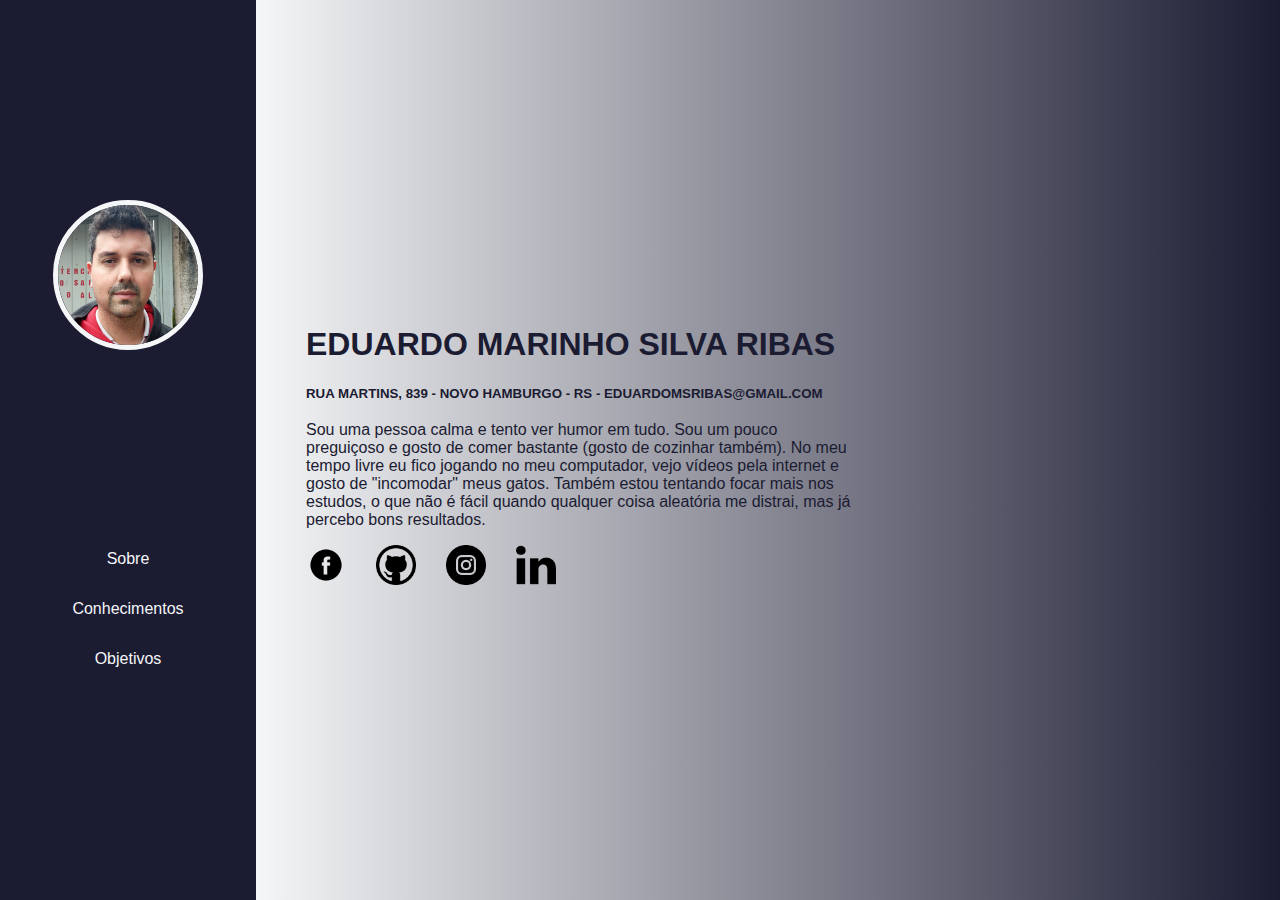
==== index.html @ 6b5035ff "corrigido insta" ====
<!DOCTYPE html>
<html lang="pt-br">
<head>
    <link rel="stylesheet" href="styles/styles.css">
    <meta charset="UTF-8">
    <meta name="viewport" content="width=device-width, initial-scale=1.0">
    <title>Sobre</title>
</head>
<body>
    <div class="blocoUm">
        <img class="foto" src="assets/1675104763226.jpeg" alt="Eduardo">
        <nav>
            <a href="index.html">Sobre</a>
            <a href="conhecimentos.html">Conhecimentos</a>
            <a href="objetivos.html">Objetivos</a>
        </nav>
    </div>
    <div class="blocoDois">
        <div class="dadosPessoais">
            <h1>EDUARDO MARINHO SILVA RIBAS</h1>
            <h5>RUA MARTINS, 839 - NOVO HAMBURGO - RS - EDUARDOMSRIBAS@GMAIL.COM</h5>
        </div>
        <p class="textos">Sou uma pessoa calma e tento ver humor em tudo.
            Sou um pouco preguiçoso e gosto de comer bastante (gosto de cozinhar também).
            No meu tempo livre eu fico jogando no meu computador, vejo vídeos pela internet
            e gosto de "incomodar" meus gatos. Também estou tentando focar mais nos estudos,
            o que não é fácil quando qualquer coisa aleatória me distrai, mas já percebo bons 
            resultados. 
        </p>
        <nav class="links">
            <a href="https://www.facebook.com/eduardo.ribas.9465" target="_blank"><img class="face" src="assets/facebook.png" alt="Facebook"></a>
            <a href="https://github.com/Edsamn" target="_blank"><img class="github" src="assets/github_logo_icon_143772.png" alt="Github"></a>
            <a href="https://www.instagram.com/edsamn_ss" target="_blank"><img class="insta" src="assets/instagram.png" alt="Instagram"></a>
            <a href="https://www.linkedin.com/in/eduardo-marinho-silva-ribas" target="_blank"><img class="linkedin" src="assets/linkedin.png" alt="Linkedin"></a>
        </nav>
    </div>
</body>
</html>
---- styles/styles.css ----
* {
    box-sizing: border-box;
  }

body {
    margin: 0;
    font-family: sans-serif;
    display: flex;
}

.foto {
    width: 150px;
    height: 150px;
    border-radius: 50%;
    object-fit: cover;
    border: #f5f6f7 5px solid;
}

.blocoUm {
    background-color: #1b1b32;
    display: flex;
    flex-direction: column;
    height: 100vh;
    width: 20%;
    align-items: center;
    justify-content: space-evenly;
    min-width: 150px;
}

nav > a {
    color: #f5f6f7;
    display: flex;
    justify-content: space-evenly;
    height: 50px;
    text-decoration: none;
}

.blocoDois {
    width: 80%;
    display: flex;
    flex-direction: column;
    align-items: left;
    justify-content: center;
    padding-left: 50px;
    background: linear-gradient(90deg, #f5f6f7, #1b1b32);
    color: #1b1b32;
}

.dadosPessoais {
    text-align: left;
    height: 100px;
    width: 550px;
}

.textos {
    text-align: left;
    width: 550px;
}

.links {
    display: flex;
    width: 250px;
    justify-content: space-between;
    
}

.github, .insta, .linkedin, .face {
    height: 40px;
    width: 40px;
}

ol {
    list-style-type: upper-latin;
    font-size: 20px;
}

ul {
    font-size: 20px;
}

.conhecimentos, .objetivos {
    font-size: 20px;
}
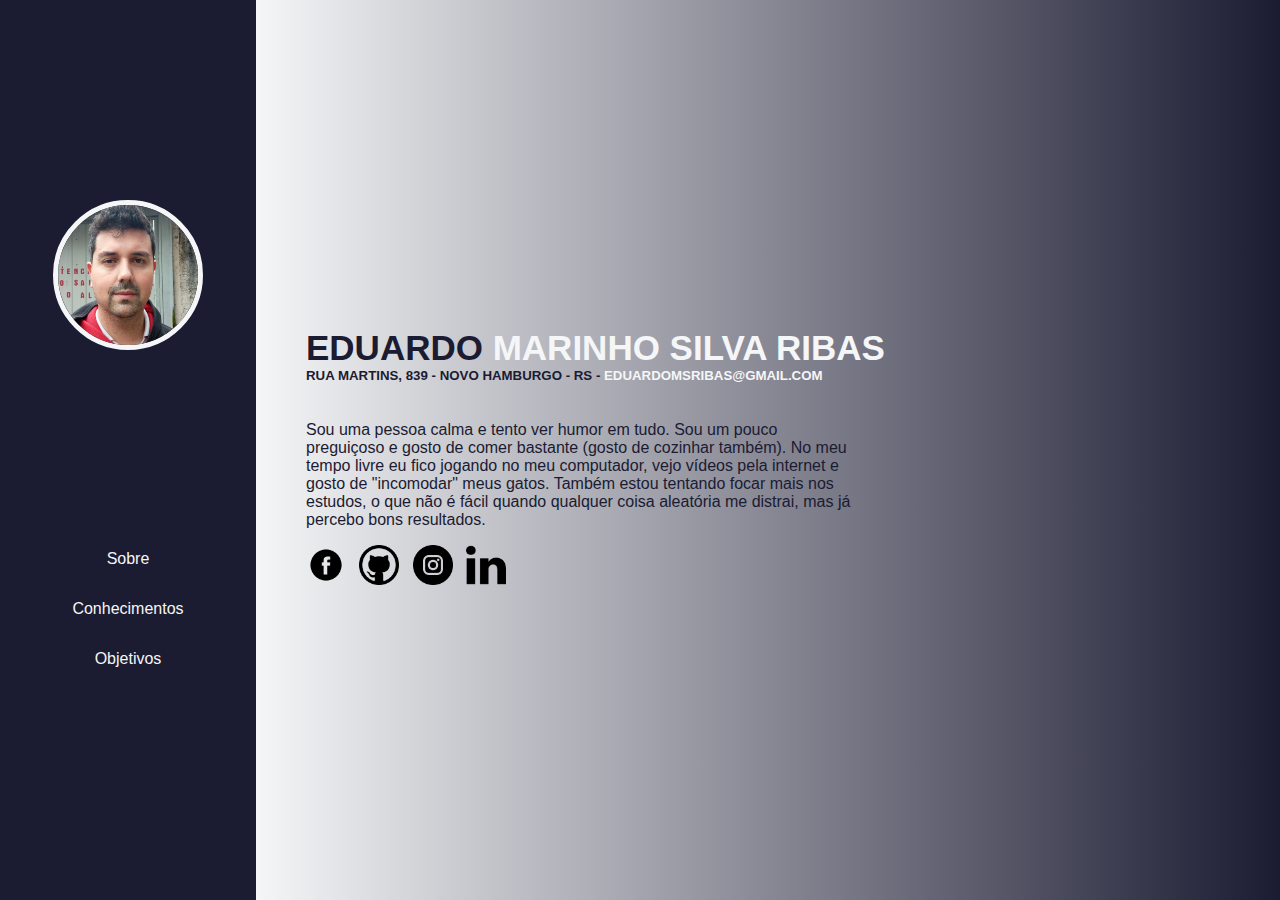
==== commit 67543241: "add span color" ====
--- a/index.html
+++ b/index.html
@@ -15,10 +15,10 @@
             <a href="objetivos.html">Objetivos</a>
         </nav>
     </div>
-    <div class="blocoDois">
+    <main class="blocoDois">
         <div class="dadosPessoais">
-            <h1>EDUARDO MARINHO SILVA RIBAS</h1>
-            <h5>RUA MARTINS, 839 - NOVO HAMBURGO - RS - EDUARDOMSRIBAS@GMAIL.COM</h5>
+            <h1>EDUARDO <span>MARINHO SILVA RIBAS</span></h1>
+            <h5>RUA MARTINS, 839 - NOVO HAMBURGO - RS - <span>EDUARDOMSRIBAS@GMAIL.COM</span></h5>
         </div>
         <p class="textos">Sou uma pessoa calma e tento ver humor em tudo.
             Sou um pouco preguiçoso e gosto de comer bastante (gosto de cozinhar também).
@@ -33,6 +33,6 @@
             <a href="https://www.instagram.com/edsamn_ss" target="_blank"><img class="insta" src="assets/instagram.png" alt="Instagram"></a>
             <a href="https://www.linkedin.com/in/eduardo-marinho-silva-ribas" target="_blank"><img class="linkedin" src="assets/linkedin.png" alt="Linkedin"></a>
         </nav>
-    </div>
+    </main>
 </body>
 </html>--- a/styles/styles.css
+++ b/styles/styles.css
@@ -4,7 +4,7 @@
 
 body {
     margin: 0;
-    font-family: sans-serif;
+    font-family: Helvetica, sans-serif;
     display: flex;
 }
 
@@ -21,7 +21,7 @@
     display: flex;
     flex-direction: column;
     height: 100vh;
-    width: 20%;
+    width: 20vw;
     align-items: center;
     justify-content: space-evenly;
     min-width: 150px;
@@ -36,7 +36,8 @@
 }
 
 .blocoDois {
-    width: 80%;
+    width: 80vw;
+    height: 100vh;
     display: flex;
     flex-direction: column;
     align-items: left;
@@ -48,20 +49,32 @@
 
 .dadosPessoais {
     text-align: left;
-    height: 100px;
-    width: 550px;
+}
+
+h1 {
+    margin-bottom: 0;
+    font-size: 35px;
+}
+
+h5 {
+    margin-top: 0;
+}
+
+span {
+    color: #f5f6f7;
 }
 
 .textos {
     text-align: left;
-    width: 550px;
+    min-width: 200px;
+    max-width: 550px;
+    height: fit-content;
 }
 
 .links {
     display: flex;
-    width: 250px;
+    width: 200px;
     justify-content: space-between;
-    
 }
 
 .github, .insta, .linkedin, .face {
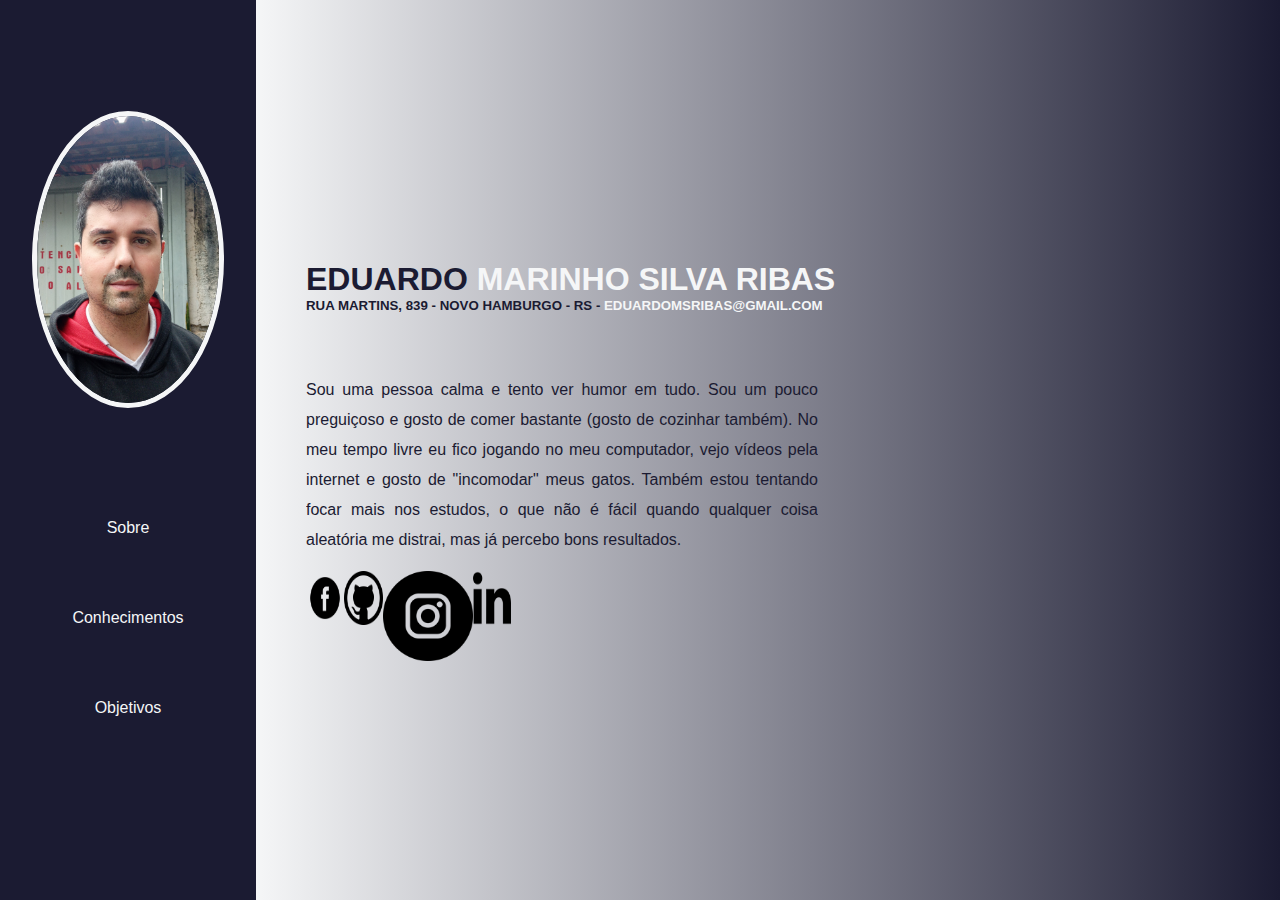
==== commit ca76b716: "commit" ====
--- a/index.html
+++ b/index.html
@@ -18,7 +18,7 @@
     <main class="blocoDois">
         <div class="dadosPessoais">
             <h1>EDUARDO <span>MARINHO SILVA RIBAS</span></h1>
-            <h5>RUA MARTINS, 839 - NOVO HAMBURGO - RS - <span>EDUARDOMSRIBAS@GMAIL.COM</span></h5>
+            <h5>RUA MARTINS, 839 - NOVO HAMBURGO - RS - <span><a href="mailto:eduardomsribas@gmail.com">EDUARDOMSRIBAS@GMAIL.COM</a></span></h5>
         </div>
         <p class="textos">Sou uma pessoa calma e tento ver humor em tudo.
             Sou um pouco preguiçoso e gosto de comer bastante (gosto de cozinhar também).
@@ -30,7 +30,7 @@
         <nav class="links">
             <a href="https://www.facebook.com/eduardo.ribas.9465" target="_blank"><img class="face" src="assets/facebook.png" alt="Facebook"></a>
             <a href="https://github.com/Edsamn" target="_blank"><img class="github" src="assets/github_logo_icon_143772.png" alt="Github"></a>
-            <a href="https://www.instagram.com/edsamn_ss" target="_blank"><img class="insta" src="assets/instagram.png" alt="Instagram"></a>
+            <a href="https://www.instagram.com/edsamn_ss" target="_blank"><img class=".insta" src="assets/instagram.png" alt="Instagram"></a>
             <a href="https://www.linkedin.com/in/eduardo-marinho-silva-ribas" target="_blank"><img class="linkedin" src="assets/linkedin.png" alt="Linkedin"></a>
         </nav>
     </main>
--- a/styles/styles.css
+++ b/styles/styles.css
@@ -4,13 +4,13 @@
 
 body {
     margin: 0;
-    font-family: Helvetica, sans-serif;
+    font-family: sans-serif;
     display: flex;
 }
 
 .foto {
-    width: 150px;
-    height: 150px;
+    width: 15vw;
+    height: 33vh;
     border-radius: 50%;
     object-fit: cover;
     border: #f5f6f7 5px solid;
@@ -24,15 +24,24 @@
     width: 20vw;
     align-items: center;
     justify-content: space-evenly;
-    min-width: 150px;
 }
 
 nav > a {
     color: #f5f6f7;
     display: flex;
     justify-content: space-evenly;
-    height: 50px;
+    height: 10vh;
+    width: 20vw;
     text-decoration: none;
+}
+
+a:hover {
+    color: gray;
+}
+
+h5 > span > a {
+    text-decoration: none;
+    color: #f5f6f7;;
 }
 
 .blocoDois {
@@ -49,11 +58,14 @@
 
 .dadosPessoais {
     text-align: left;
+    width: 50vw;
+    height: 15vh;
+    overflow: auto;
 }
 
 h1 {
     margin-bottom: 0;
-    font-size: 35px;
+    font-size: 2em;
 }
 
 h5 {
@@ -64,33 +76,34 @@
     color: #f5f6f7;
 }
 
-.textos {
-    text-align: left;
-    min-width: 200px;
-    max-width: 550px;
+.textos, .conhecimentos, .objetivos {
+    text-align: justify;
+    max-width: 40vw;
     height: fit-content;
+    margin-top: 0;
+    overflow: auto;
 }
 
 .links {
     display: flex;
-    width: 200px;
-    justify-content: space-between;
+    width: 15vw;
+    height: 10vh;
+    cursor: pointer;
 }
 
 .github, .insta, .linkedin, .face {
-    height: 40px;
-    width: 40px;
+    height: 6vh;
+    width: 3vw;
 }
 
 ol {
     list-style-type: upper-latin;
-    font-size: 20px;
 }
 
-ul {
-    font-size: 20px;
+.conhecimentos, .objetivos, ul, ol {
+    font-size: 1.2em;
 }
 
-.conhecimentos, .objetivos {
-    font-size: 20px;
+p, ul, ol {
+    line-height: 30px;
 }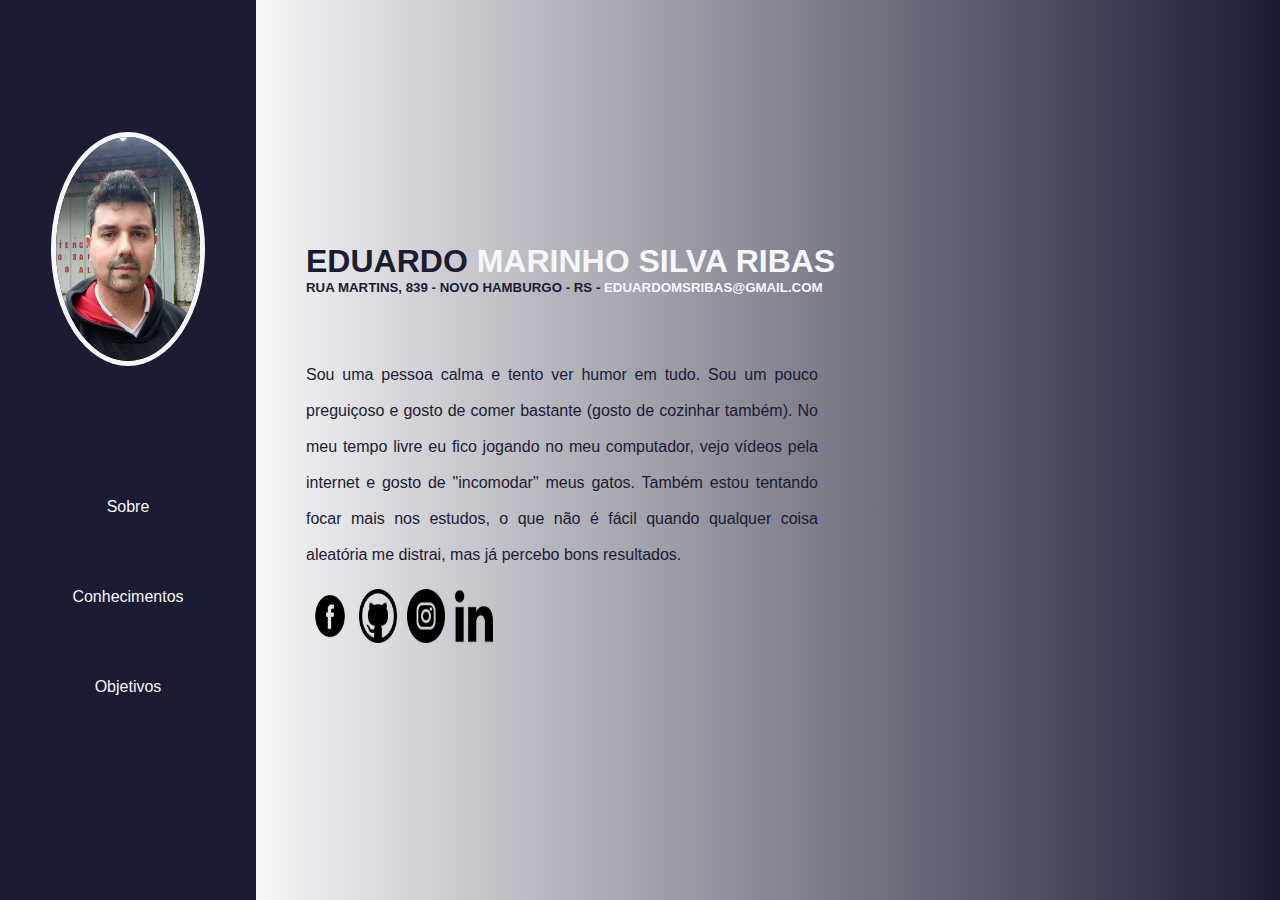
==== commit 5e7ae51b: "commit" ====
--- a/index.html
+++ b/index.html
@@ -28,10 +28,10 @@
             resultados. 
         </p>
         <nav class="links">
-            <a href="https://www.facebook.com/eduardo.ribas.9465" target="_blank"><img class="face" src="assets/facebook.png" alt="Facebook"></a>
-            <a href="https://github.com/Edsamn" target="_blank"><img class="github" src="assets/github_logo_icon_143772.png" alt="Github"></a>
-            <a href="https://www.instagram.com/edsamn_ss" target="_blank"><img class=".insta" src="assets/instagram.png" alt="Instagram"></a>
-            <a href="https://www.linkedin.com/in/eduardo-marinho-silva-ribas" target="_blank"><img class="linkedin" src="assets/linkedin.png" alt="Linkedin"></a>
+            <a href="https://www.facebook.com/eduardo.ribas.9465" target="_blank"><img class="face" src="assets/facebook.png" alt="Facebook" /></a>
+            <a href="https://github.com/Edsamn" target="_blank"><img class="github" src="assets/github_logo_icon_143772.png" alt="Github" /></a>
+            <a href="https://www.instagram.com/edsamn_ss" target="_blank"><img class="insta" src="assets/instagram.png" alt="Instagram" /></a>
+            <a href="https://www.linkedin.com/in/eduardo-marinho-silva-ribas" target="_blank"><img class="linkedin" src="assets/linkedin.png" alt="Linkedin" /></a>
         </nav>
     </main>
 </body>
--- a/styles/styles.css
+++ b/styles/styles.css
@@ -9,8 +9,8 @@
 }
 
 .foto {
-    width: 15vw;
-    height: 33vh;
+    width: 12vw;
+    height: 26vh;
     border-radius: 50%;
     object-fit: cover;
     border: #f5f6f7 5px solid;
@@ -105,5 +105,5 @@
 }
 
 p, ul, ol {
-    line-height: 30px;
+    line-height: 4vh;
 }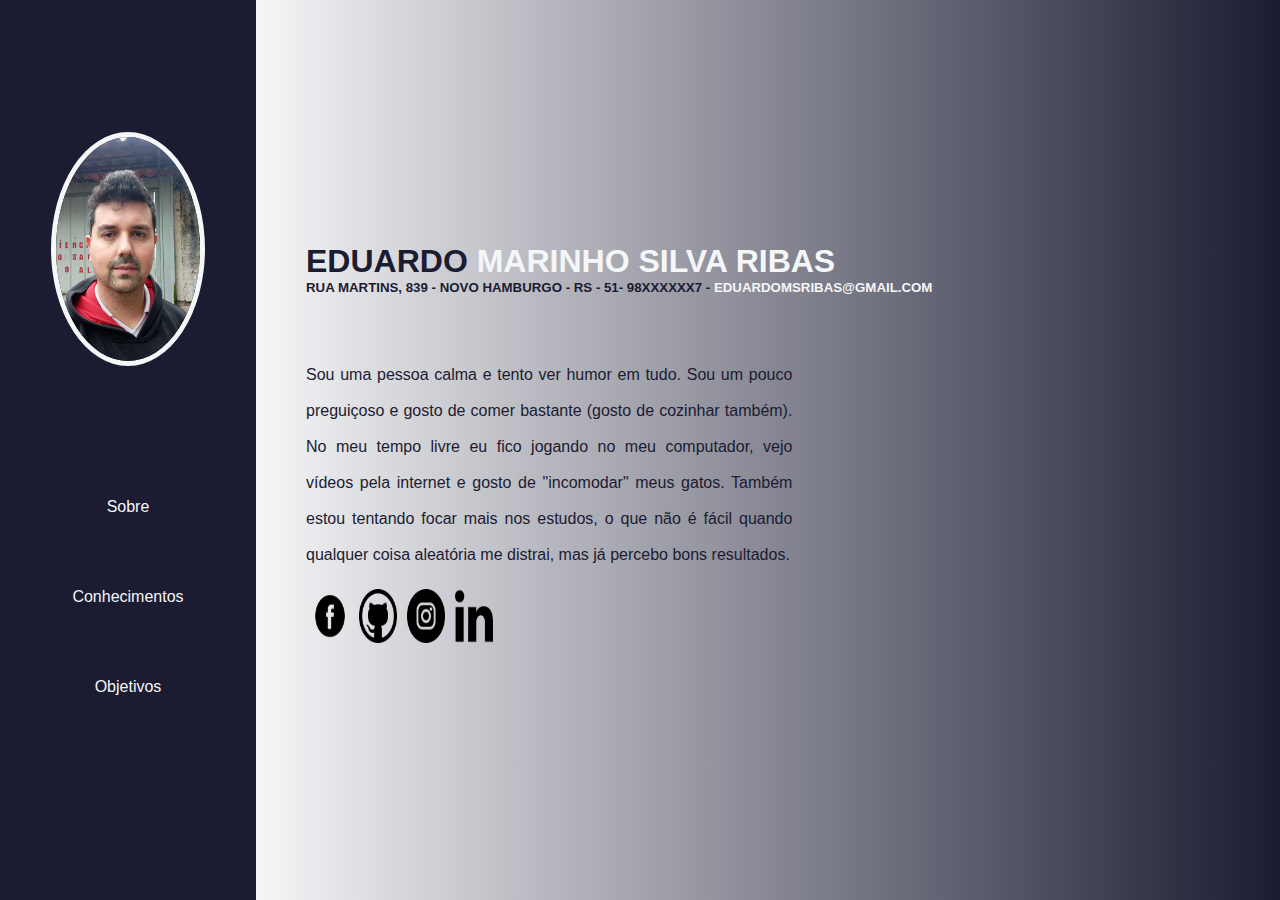
==== commit c4ea0f7d: "commit" ====
--- a/index.html
+++ b/index.html
@@ -18,7 +18,7 @@
     <main class="blocoDois">
         <div class="dadosPessoais">
             <h1>EDUARDO <span>MARINHO SILVA RIBAS</span></h1>
-            <h5>RUA MARTINS, 839 - NOVO HAMBURGO - RS - <span><a href="mailto:eduardomsribas@gmail.com">EDUARDOMSRIBAS@GMAIL.COM</a></span></h5>
+            <h5>RUA MARTINS, 839 - NOVO HAMBURGO - RS - 51- 98XXXXXX7 - <span><a href="mailto:eduardomsribas@gmail.com">EDUARDOMSRIBAS@GMAIL.COM</a></span></h5>
         </div>
         <p class="textos">Sou uma pessoa calma e tento ver humor em tudo.
             Sou um pouco preguiçoso e gosto de comer bastante (gosto de cozinhar também).
--- a/styles/styles.css
+++ b/styles/styles.css
@@ -58,7 +58,7 @@
 
 .dadosPessoais {
     text-align: left;
-    width: 50vw;
+    width: 60vw;
     height: 15vh;
     overflow: auto;
 }
@@ -78,7 +78,7 @@
 
 .textos, .conhecimentos, .objetivos {
     text-align: justify;
-    max-width: 40vw;
+    max-width: 38vw;
     height: fit-content;
     margin-top: 0;
     overflow: auto;
